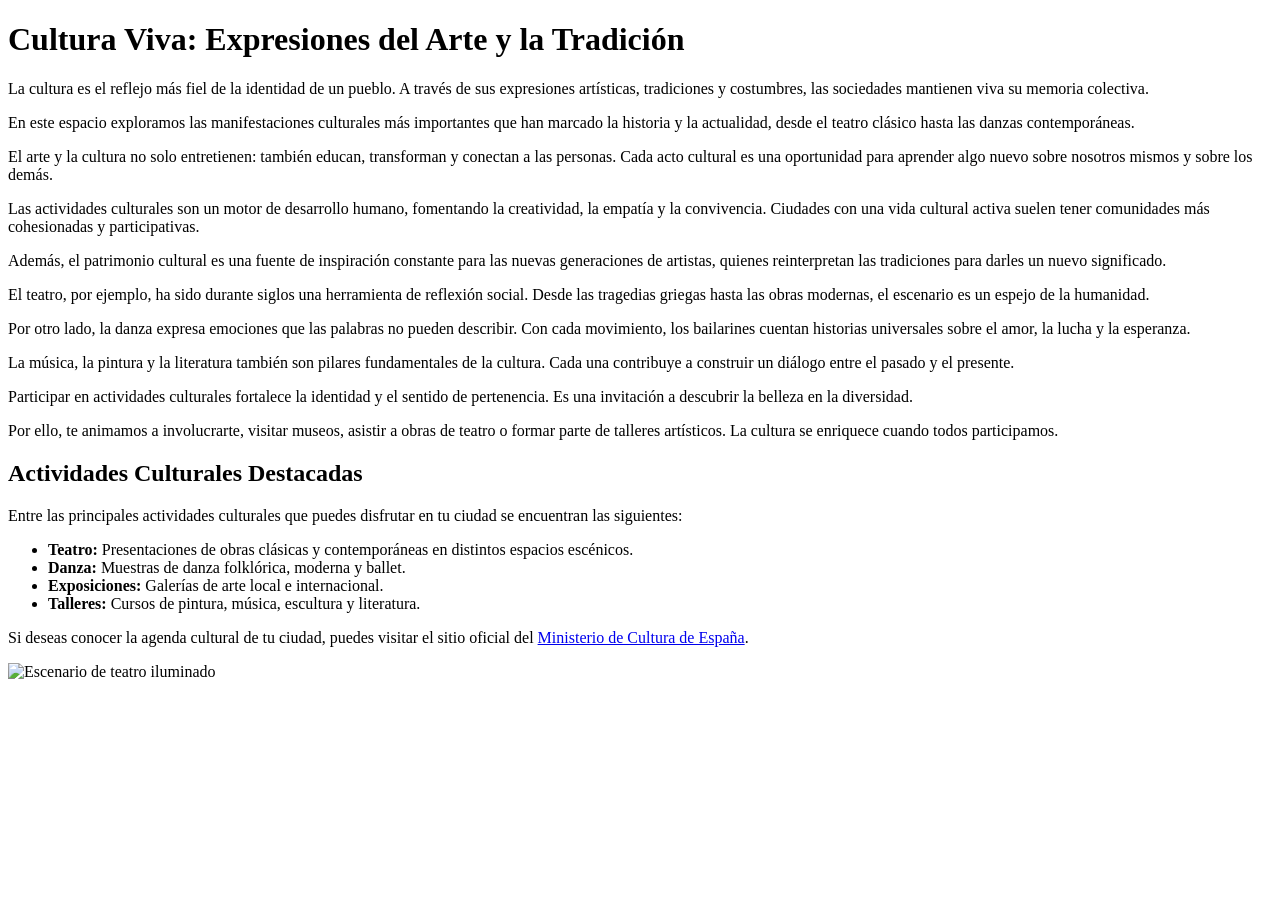
==== paginas/cultura1.html @ b9b3fdd9 "commit 4" ====
<!DOCTYPE html>
<html lang="es">
<head>
    <meta charset="UTF-8">
    <meta name="viewport" content="width=device-width, initial-scale=1.0">
    <title>Cultura Viva: Expresiones del Arte</title>
</head>
<body>

    <h1>Cultura Viva: Expresiones del Arte y la Tradición</h1>

    <p>La cultura es el reflejo más fiel de la identidad de un pueblo. A través de sus expresiones artísticas, tradiciones y costumbres, las sociedades mantienen viva su memoria colectiva.</p>

    <p>En este espacio exploramos las manifestaciones culturales más importantes que han marcado la historia y la actualidad, desde el teatro clásico hasta las danzas contemporáneas.</p>

    <p>El arte y la cultura no solo entretienen: también educan, transforman y conectan a las personas. Cada acto cultural es una oportunidad para aprender algo nuevo sobre nosotros mismos y sobre los demás.</p>

    <p>Las actividades culturales son un motor de desarrollo humano, fomentando la creatividad, la empatía y la convivencia. Ciudades con una vida cultural activa suelen tener comunidades más cohesionadas y participativas.</p>

    <p>Además, el patrimonio cultural es una fuente de inspiración constante para las nuevas generaciones de artistas, quienes reinterpretan las tradiciones para darles un nuevo significado.</p>

    <p>El teatro, por ejemplo, ha sido durante siglos una herramienta de reflexión social. Desde las tragedias griegas hasta las obras modernas, el escenario es un espejo de la humanidad.</p>

    <p>Por otro lado, la danza expresa emociones que las palabras no pueden describir. Con cada movimiento, los bailarines cuentan historias universales sobre el amor, la lucha y la esperanza.</p>

    <p>La música, la pintura y la literatura también son pilares fundamentales de la cultura. Cada una contribuye a construir un diálogo entre el pasado y el presente.</p>

    <p>Participar en actividades culturales fortalece la identidad y el sentido de pertenencia. Es una invitación a descubrir la belleza en la diversidad.</p>

    <p>Por ello, te animamos a involucrarte, visitar museos, asistir a obras de teatro o formar parte de talleres artísticos. La cultura se enriquece cuando todos participamos.</p>

    <h2>Actividades Culturales Destacadas</h2>

    <p>Entre las principales actividades culturales que puedes disfrutar en tu ciudad se encuentran las siguientes:</p>

    <ul>
        <li><strong>Teatro:</strong> Presentaciones de obras clásicas y contemporáneas en distintos espacios escénicos.</li>
        <li><strong>Danza:</strong> Muestras de danza folklórica, moderna y ballet.</li>
        <li><strong>Exposiciones:</strong> Galerías de arte local e internacional.</li>
        <li><strong>Talleres:</strong> Cursos de pintura, música, escultura y literatura.</li>
    </ul>

    <p>Si deseas conocer la agenda cultural de tu ciudad, puedes visitar el sitio oficial del 
        <a href="https://www.cultura.gob.es/" target="_blank">Ministerio de Cultura de España</a>.
    </p>

    <img src="cultura1.html" alt="Escenario de teatro iluminado">

</body>
</html>
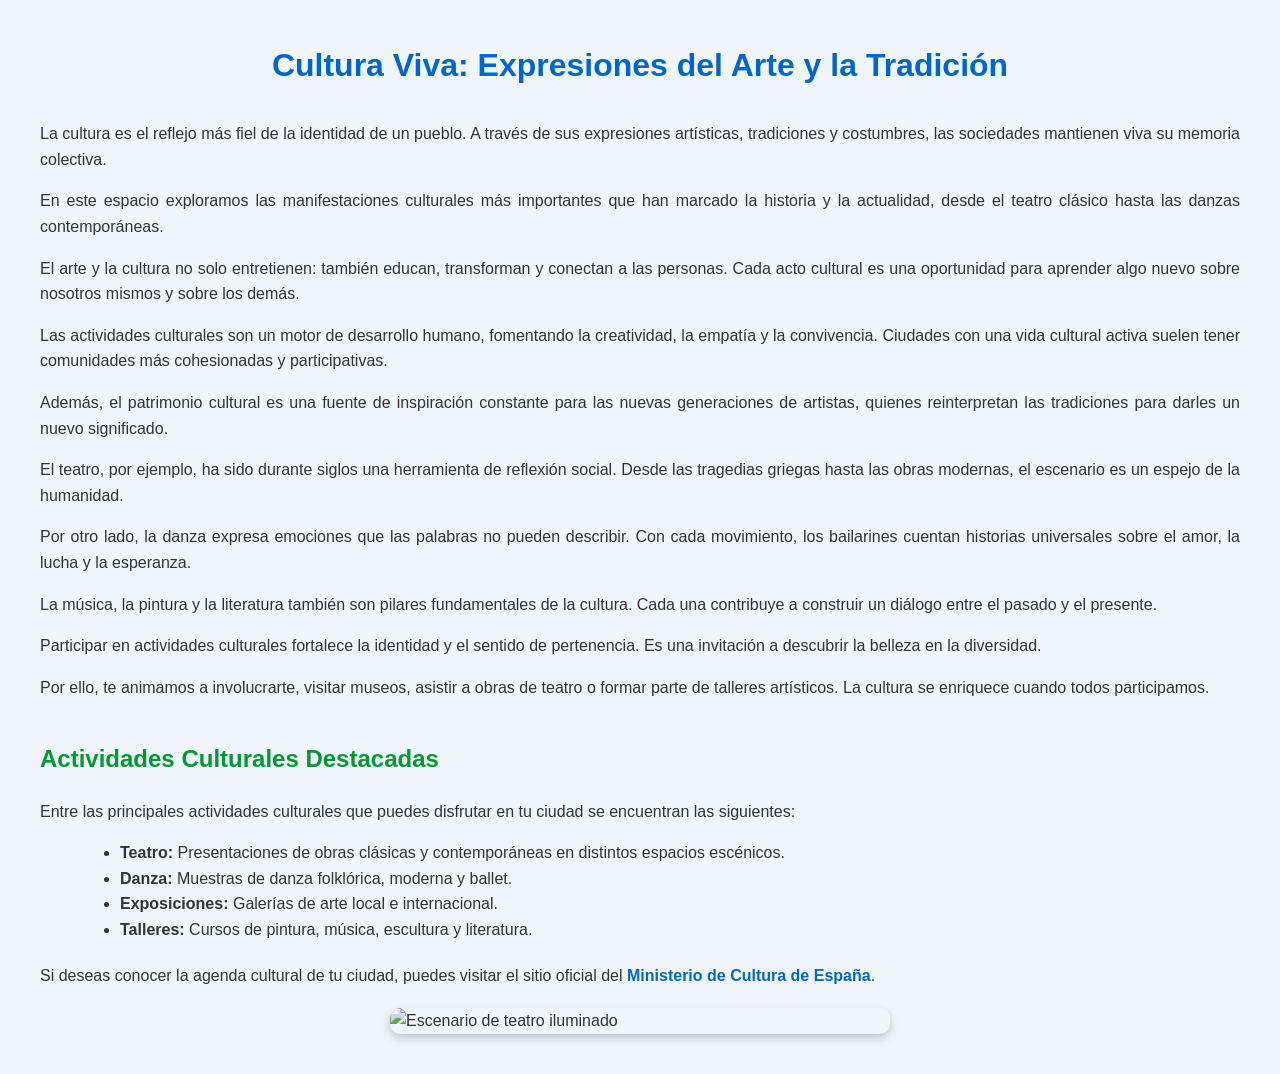
==== commit d0ea8848: "cmbio css" ====
--- a/paginas/cultura1.html
+++ b/paginas/cultura1.html
@@ -4,6 +4,8 @@
     <meta charset="UTF-8">
     <meta name="viewport" content="width=device-width, initial-scale=1.0">
     <title>Cultura Viva: Expresiones del Arte</title>
+    <link rel="stylesheet" href="/../estilo/style.css">
+
 </head>
 <body>
 
@@ -44,7 +46,7 @@
         <a href="https://www.cultura.gob.es/" target="_blank">Ministerio de Cultura de España</a>.
     </p>
 
-    <img src="cultura1.html" alt="Escenario de teatro iluminado">
+    <img src="imagen1.jpg" alt="Escenario de teatro iluminado">
 
 </body>
 </html>
--- a/estilo/style.css
+++ b/estilo/style.css
@@ -0,0 +1,58 @@
+/* ----- Estilos generales ----- */
+body {
+    font-family: Arial, Helvetica, sans-serif;
+    margin: 40px;
+    background-color: #f0f5f9;
+    color: #333;
+    line-height: 1.6;
+}
+
+/* ----- Encabezados ----- */
+h1 {
+    color: #0066cc;
+    text-align: center;
+    margin-bottom: 30px;
+}
+
+h2 {
+    color: #009933;
+    margin-top: 40px;
+}
+
+h3 {
+    color: #006699;
+    margin-top: 25px;
+}
+
+/* ----- Párrafos ----- */
+p {
+    text-align: justify;
+    margin-bottom: 15px;
+}
+
+/* ----- Imagen ----- */
+img {
+    display: block;
+    margin: 20px auto;
+    max-width: 500px;
+    border-radius: 10px;
+    box-shadow: 0 4px 10px rgba(0, 0, 0, 0.2);
+}
+
+/* ----- Listas ----- */
+ul, ol {
+    margin-left: 40px;
+    margin-bottom: 20px;
+}
+
+/* ----- Enlaces ----- */
+a {
+    color: #0066cc;
+    text-decoration: none;
+    font-weight: bold;
+}
+
+a:hover {
+    text-decoration: underline;
+    color: #004080;
+}
